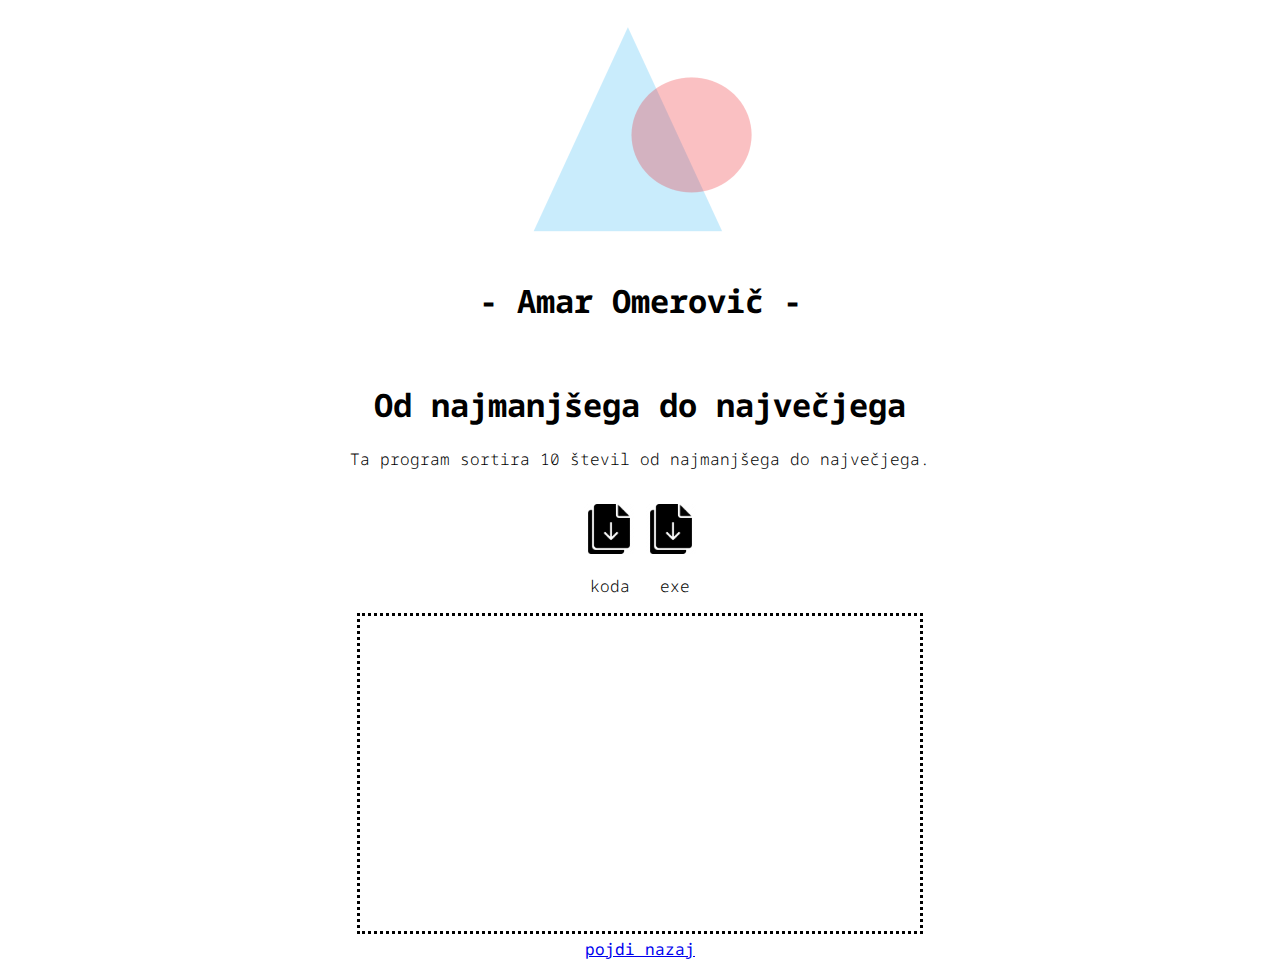
==== najmanjnajvec.html @ 2a774eb1 "Add files via upload" ====
<!DOCTYPE html>
<html lang="en">

<meta charset="UTF-8">
<title>Amar Omerovič</title>
<meta name="viewport" content="width=device-width,initial-scale=1">

<style>

@import url('https://fonts.googleapis.com/css2?family=Noto+Sans+Mono&display=swap');

.center {
  display: block;
  margin-left: auto;
  margin-right: auto;
  width: 250px;
  height: 250px;
}

h1 {font-family: 'Noto Sans Mono', monospace;}

p {font-family: 'Noto Sans Mono', monospace; font-weight: 300;}

a {
  color: #0000EE;
  font-family: 'Noto Sans Mono', monospace;
}

</style>

<body>

<div style="text-align: center;">
<img src="bruh.png" class="center">

<h1>- Amar Omerovič -</h1>

<br>

<h1>Od najmanjšega do največjega</h1>
<p>Ta program sortira 10 števil od najmanjšega do največjega.</p> 

<br>

<a href="solve.c"><img src="df.png" width="50px" height="50px"></a>&nbsp;&nbsp;&nbsp;<a href="solve.exe"><img src="df.png" width="50px" height="50px"></a>
<p>koda&nbsp;&nbsp;&nbsp;exe</p>

<iframe style="border: 3px dotted;" width="560" height="315" src="https://www.youtube-nocookie.com/embed/xli_FI7CuzA" title="YouTube video player" frameborder="0" allow="accelerometer; autoplay; clipboard-write; encrypted-media; gyroscope; picture-in-picture" allowfullscreen></iframe>

<br>

<a href="index.html">pojdi nazaj</a>

</div>

</body>
</html>
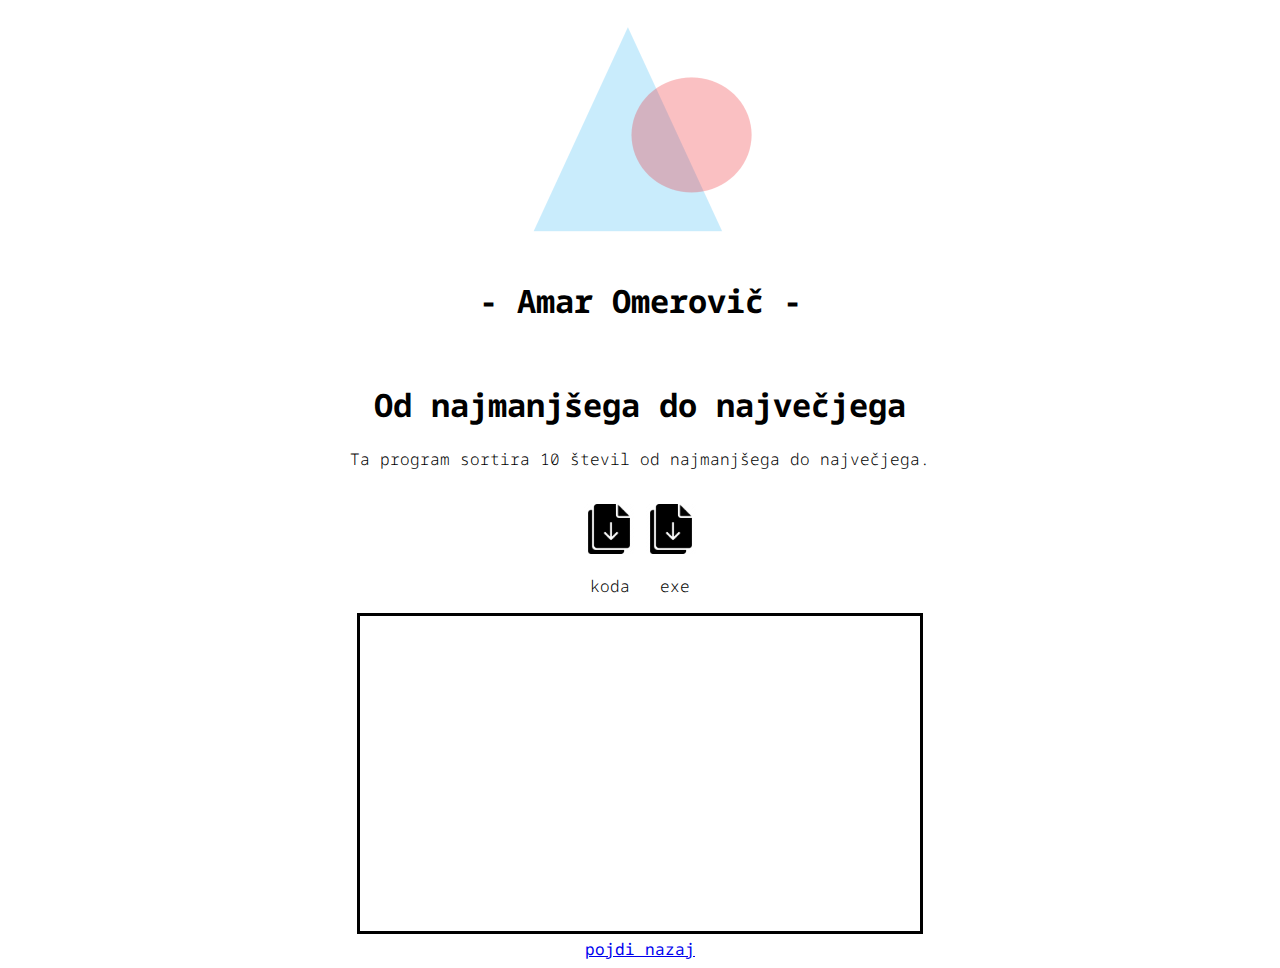
==== commit d6e4c976: "Update najmanjnajvec.html" ====
--- a/najmanjnajvec.html
+++ b/najmanjnajvec.html
@@ -45,7 +45,7 @@
 <a href="solve.c"><img src="df.png" width="50px" height="50px"></a>&nbsp;&nbsp;&nbsp;<a href="solve.exe"><img src="df.png" width="50px" height="50px"></a>
 <p>koda&nbsp;&nbsp;&nbsp;exe</p>
 
-<iframe style="border: 3px dotted;" width="560" height="315" src="https://www.youtube-nocookie.com/embed/xli_FI7CuzA" title="YouTube video player" frameborder="0" allow="accelerometer; autoplay; clipboard-write; encrypted-media; gyroscope; picture-in-picture" allowfullscreen></iframe>
+<iframe style="border: 3px solid;" width="560" height="315" src="https://www.youtube-nocookie.com/embed/xli_FI7CuzA" title="YouTube video player" frameborder="0" allow="accelerometer; autoplay; clipboard-write; encrypted-media; gyroscope; picture-in-picture" allowfullscreen></iframe>
 
 <br>
 
@@ -54,4 +54,4 @@
 </div>
 
 </body>
-</html> +</html> 
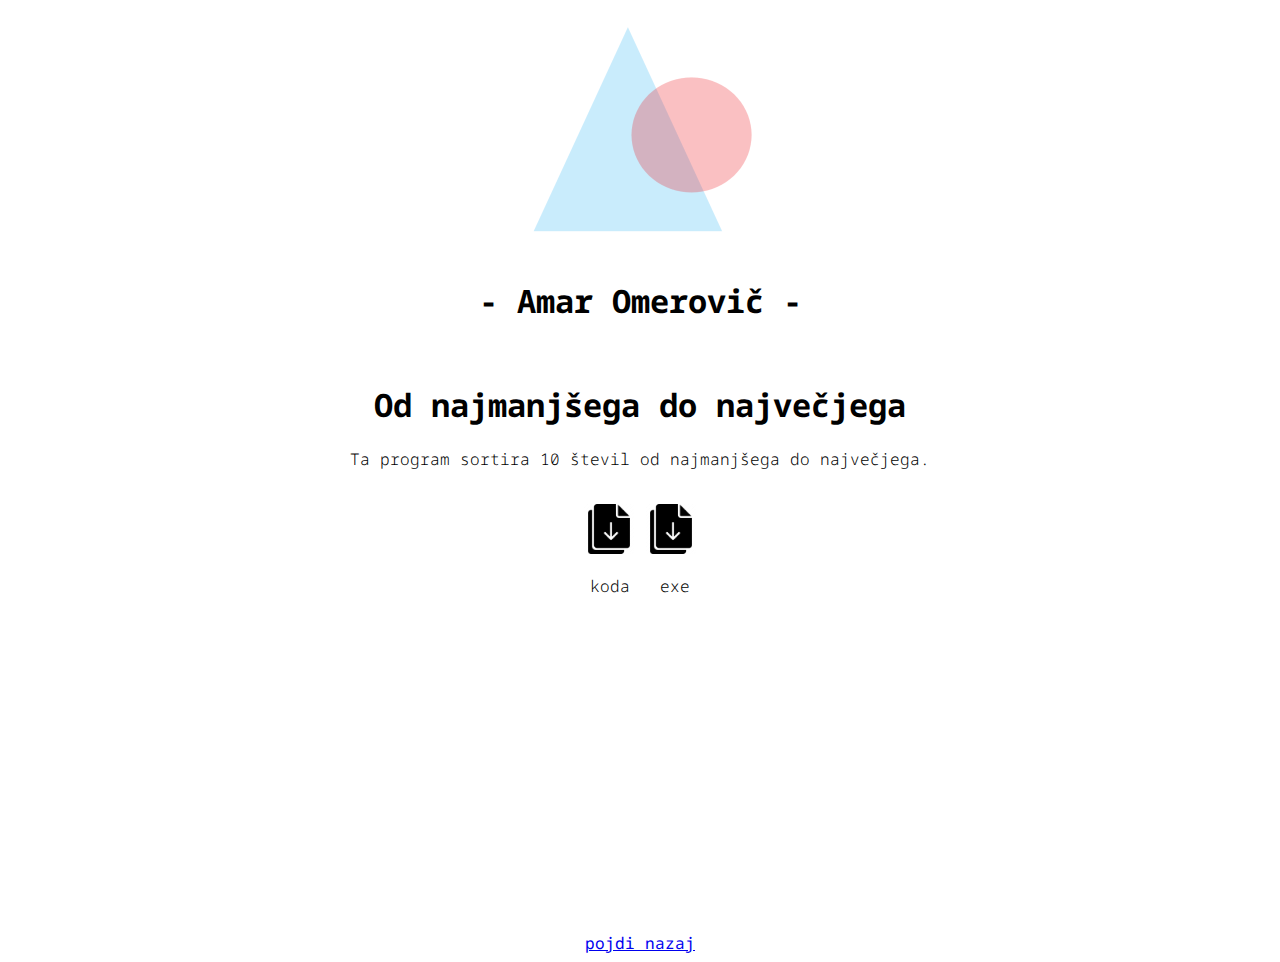
==== commit 85273db6: "Update najmanjnajvec.html" ====
--- a/najmanjnajvec.html
+++ b/najmanjnajvec.html
@@ -45,7 +45,7 @@
 <a href="solve.c"><img src="df.png" width="50px" height="50px"></a>&nbsp;&nbsp;&nbsp;<a href="solve.exe"><img src="df.png" width="50px" height="50px"></a>
 <p>koda&nbsp;&nbsp;&nbsp;exe</p>
 
-<iframe style="border: 3px solid;" width="560" height="315" src="https://www.youtube-nocookie.com/embed/xli_FI7CuzA" title="YouTube video player" frameborder="0" allow="accelerometer; autoplay; clipboard-write; encrypted-media; gyroscope; picture-in-picture" allowfullscreen></iframe>
+<iframe width="560" height="315" src="https://www.youtube-nocookie.com/embed/xli_FI7CuzA" title="YouTube video player" frameborder="0" allow="accelerometer; autoplay; clipboard-write; encrypted-media; gyroscope; picture-in-picture" allowfullscreen></iframe>
 
 <br>
 
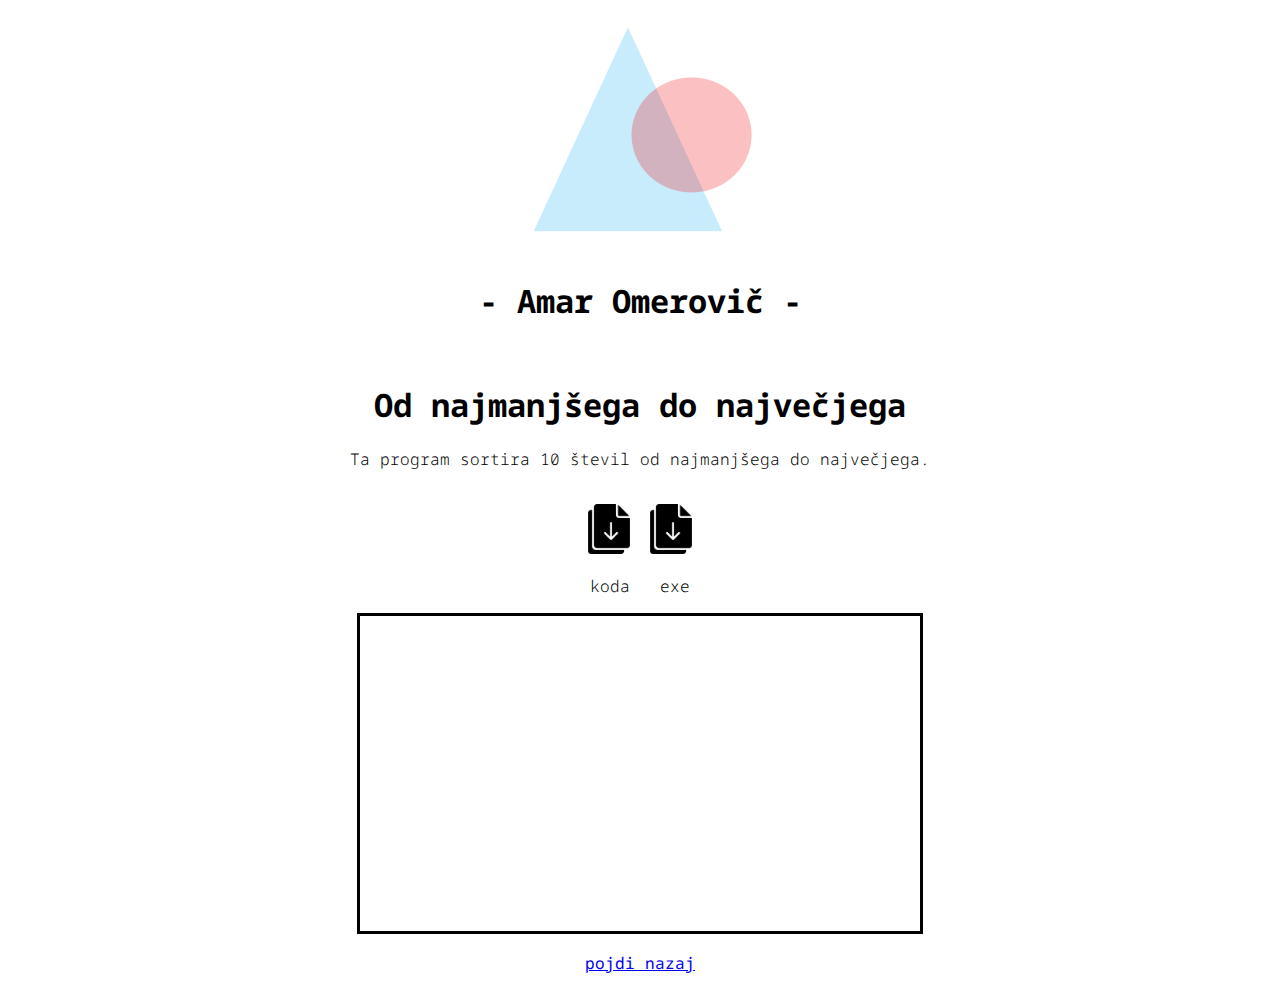
==== commit 4a04a2db: "Add files via upload" ====
--- a/najmanjnajvec.html
+++ b/najmanjnajvec.html
@@ -26,6 +26,8 @@
   font-family: 'Noto Sans Mono', monospace;
 }
 
+div {margin: auto;}
+
 </style>
 
 <body>
@@ -45,7 +47,9 @@
 <a href="solve.c"><img src="df.png" width="50px" height="50px"></a>&nbsp;&nbsp;&nbsp;<a href="solve.exe"><img src="df.png" width="50px" height="50px"></a>
 <p>koda&nbsp;&nbsp;&nbsp;exe</p>
 
+<div style="width: 560px; height: 315px; border: 3px solid;">
 <iframe width="560" height="315" src="https://www.youtube-nocookie.com/embed/xli_FI7CuzA" title="YouTube video player" frameborder="0" allow="accelerometer; autoplay; clipboard-write; encrypted-media; gyroscope; picture-in-picture" allowfullscreen></iframe>
+</div>
 
 <br>
 
@@ -54,4 +58,4 @@
 </div>
 
 </body>
-</html> 
+</html> 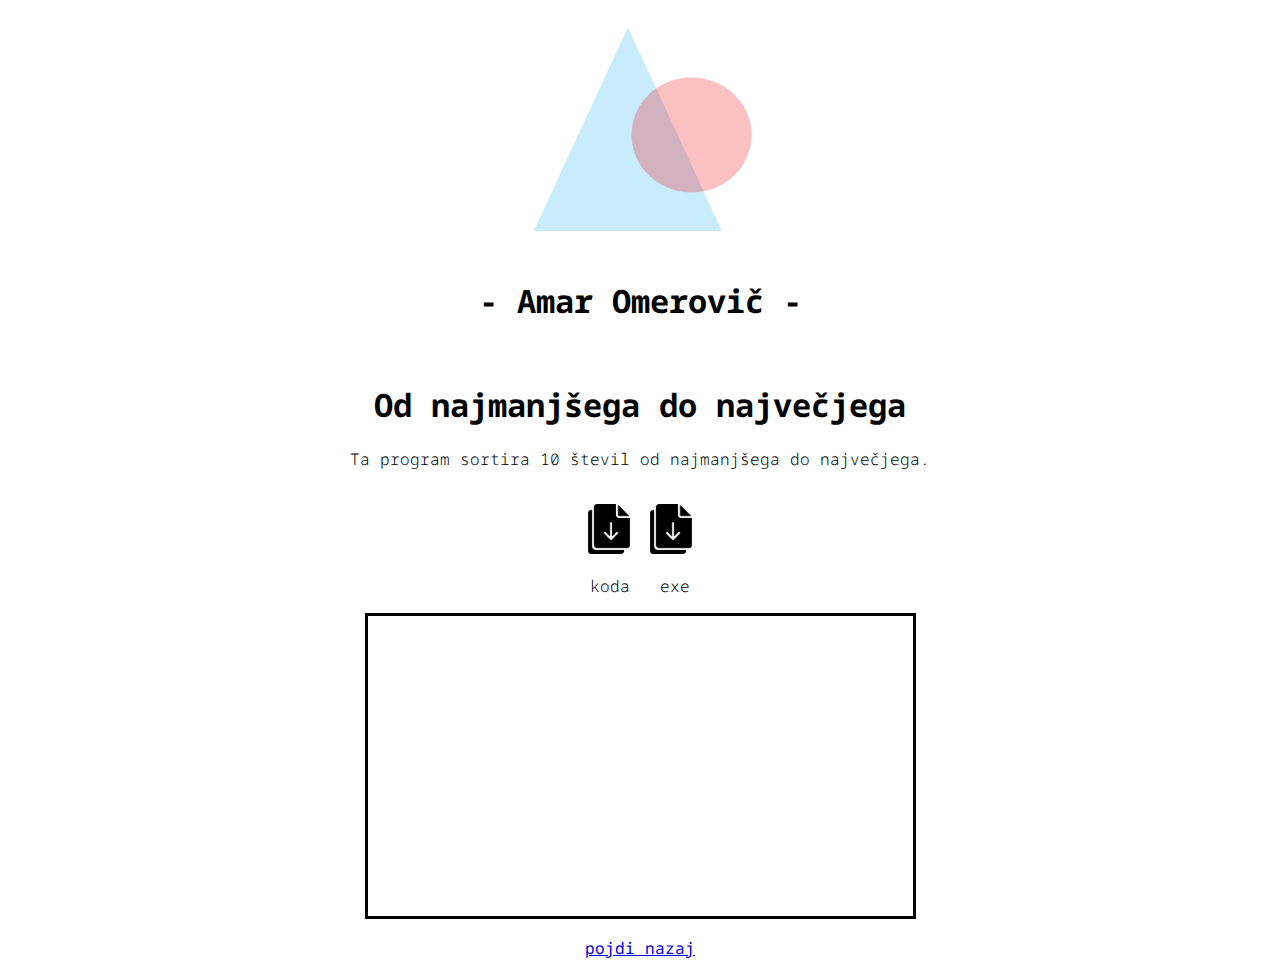
==== commit 03fce349: "Add files via upload" ====
--- a/najmanjnajvec.html
+++ b/najmanjnajvec.html
@@ -47,7 +47,7 @@
 <a href="solve.c"><img src="df.png" width="50px" height="50px"></a>&nbsp;&nbsp;&nbsp;<a href="solve.exe"><img src="df.png" width="50px" height="50px"></a>
 <p>koda&nbsp;&nbsp;&nbsp;exe</p>
 
-<div style="width: 560px; height: 315px; border: 3px solid;">
+<div style="width: 545px; height: 300px; border: 3px solid;">
 <iframe width="560" height="315" src="https://www.youtube-nocookie.com/embed/xli_FI7CuzA" title="YouTube video player" frameborder="0" allow="accelerometer; autoplay; clipboard-write; encrypted-media; gyroscope; picture-in-picture" allowfullscreen></iframe>
 </div>
 
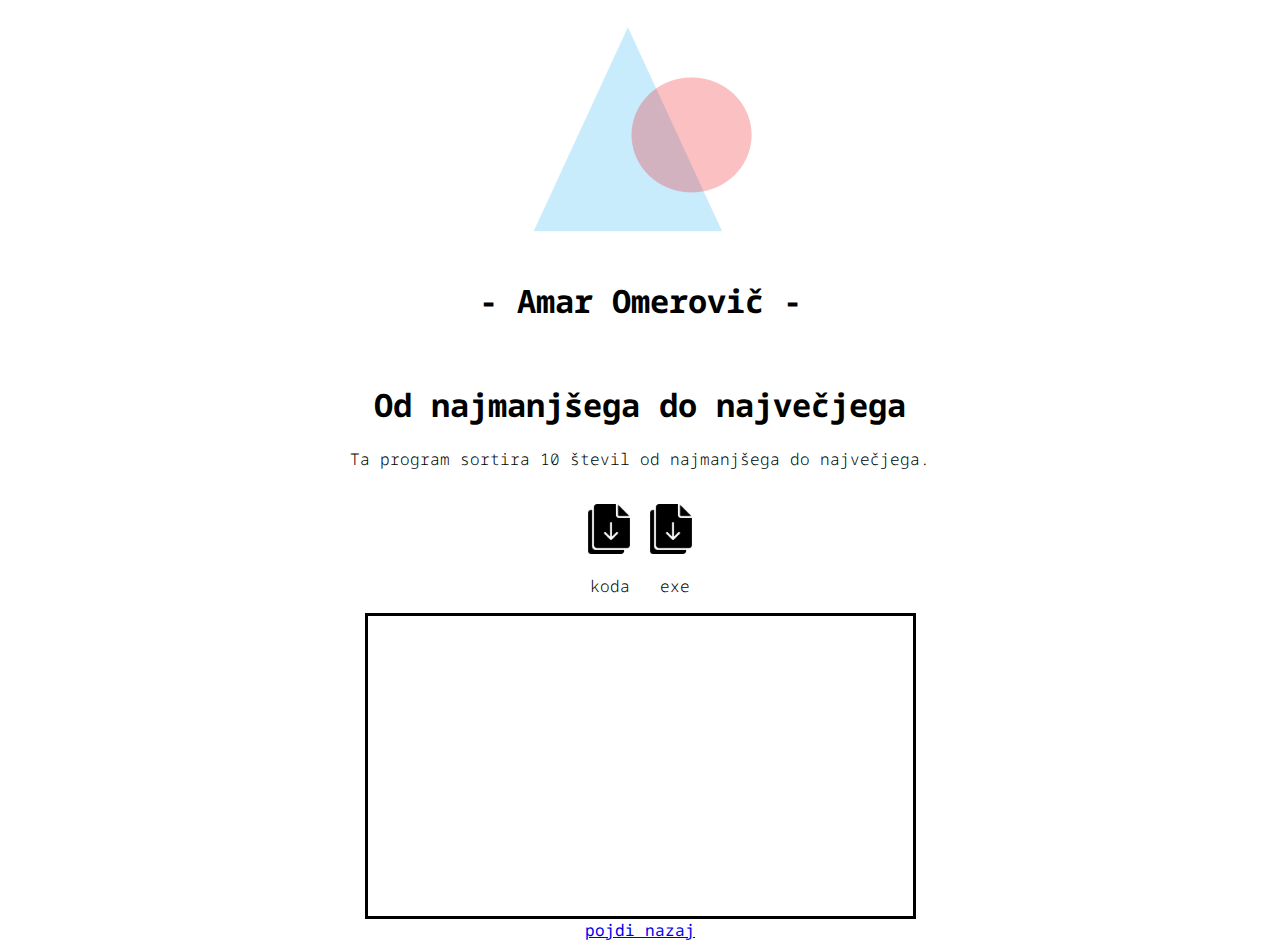
==== commit 97f5bd92: "Add files via upload" ====
--- a/najmanjnajvec.html
+++ b/najmanjnajvec.html
@@ -48,10 +48,8 @@
 <p>koda&nbsp;&nbsp;&nbsp;exe</p>
 
 <div style="width: 545px; height: 300px; border: 3px solid;">
-<iframe width="560" height="315" src="https://www.youtube-nocookie.com/embed/xli_FI7CuzA" title="YouTube video player" frameborder="0" allow="accelerometer; autoplay; clipboard-write; encrypted-media; gyroscope; picture-in-picture" allowfullscreen></iframe>
+<iframe width="545" height="300" src="https://www.youtube-nocookie.com/embed/xli_FI7CuzA" title="YouTube video player" frameborder="0" allow="accelerometer; autoplay; clipboard-write; encrypted-media; gyroscope; picture-in-picture" allowfullscreen></iframe>
 </div>
-
-<br>
 
 <a href="index.html">pojdi nazaj</a>
 
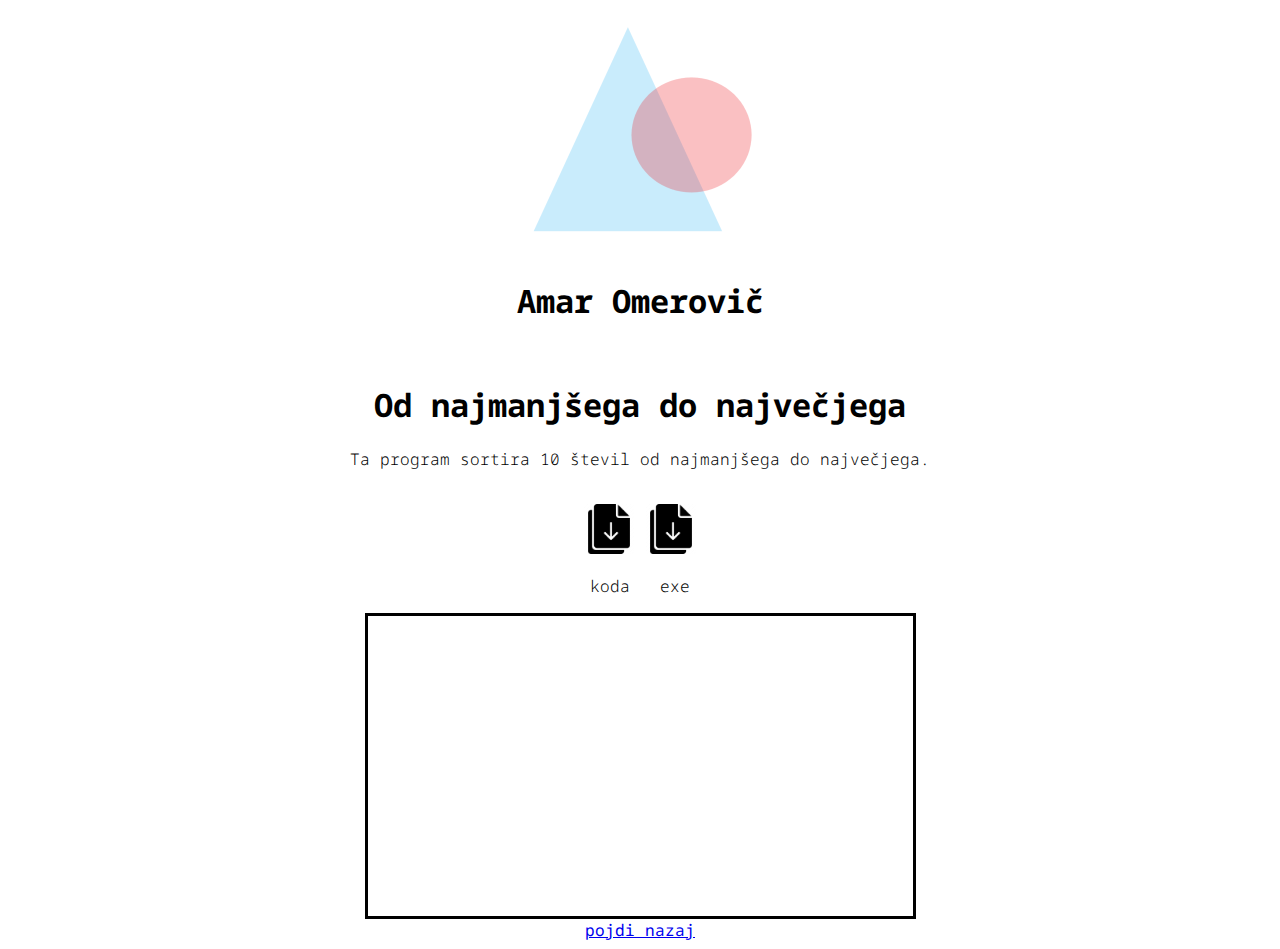
==== commit 40d7271f: "Add files via upload" ====
--- a/najmanjnajvec.html
+++ b/najmanjnajvec.html
@@ -35,7 +35,7 @@
 <div style="text-align: center;">
 <img src="bruh.png" class="center">
 
-<h1>- Amar Omerovič -</h1>
+<h1>Amar Omerovič</h1>
 
 <br>
 
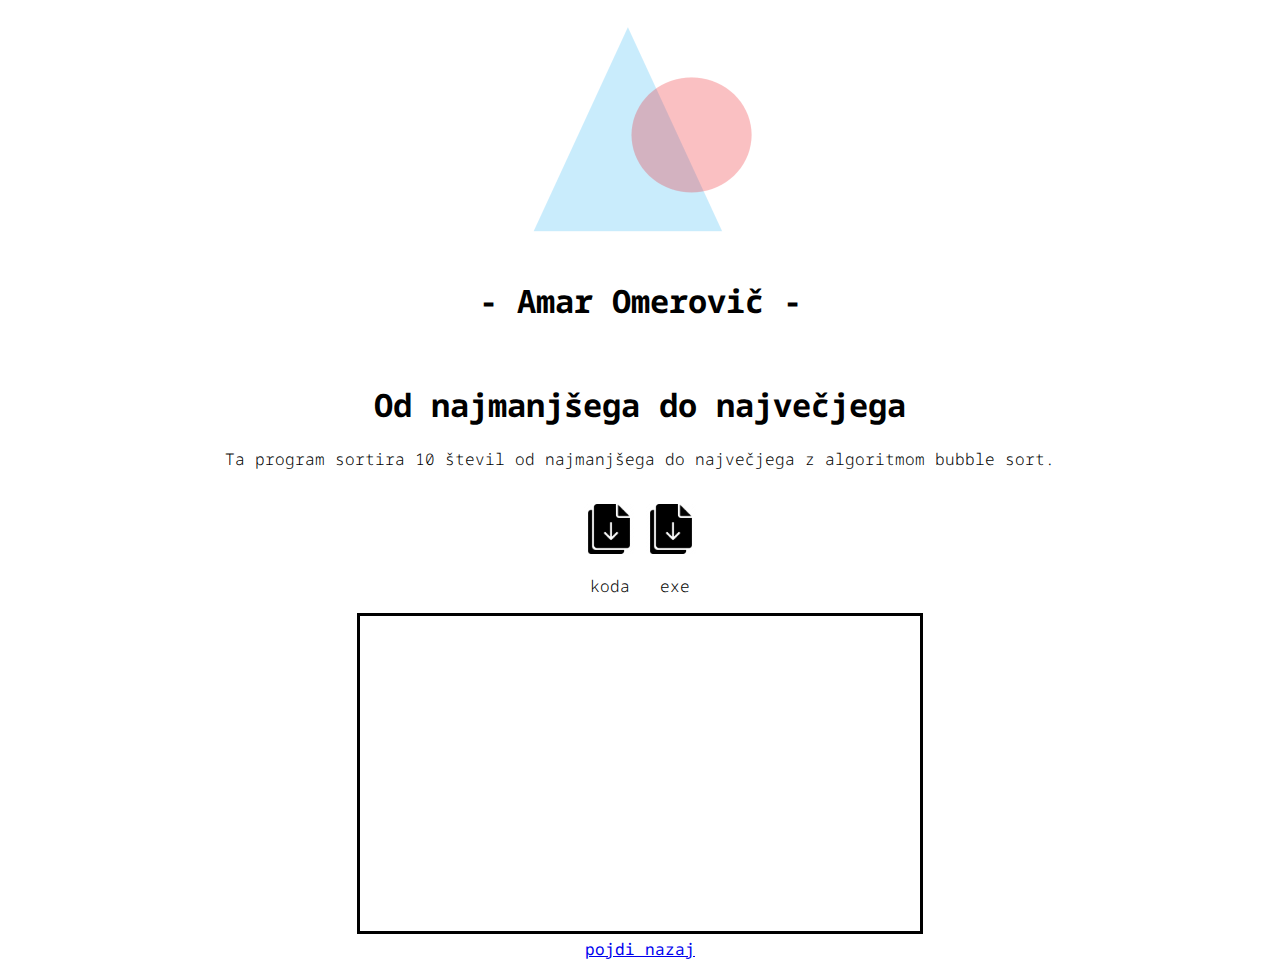
==== commit d0481ee1: "Add files via upload" ====
--- a/najmanjnajvec.html
+++ b/najmanjnajvec.html
@@ -26,7 +26,19 @@
   font-family: 'Noto Sans Mono', monospace;
 }
 
-div {margin: auto;}
+.if{border: 3px solid; width: 560px; height: 315px;}
+
+@media only screen and (max-width: 600px) {
+  .if{
+    width: 400px; height: 255px;
+  }
+}
+
+@media only screen and (max-width: 435px) {
+  .if{
+    width: 300px; height: 155px;
+  }
+}
 
 </style>
 
@@ -35,21 +47,21 @@
 <div style="text-align: center;">
 <img src="bruh.png" class="center">
 
-<h1>Amar Omerovič</h1>
+<h1>- Amar Omerovič -</h1>
 
 <br>
 
 <h1>Od najmanjšega do največjega</h1>
-<p>Ta program sortira 10 števil od najmanjšega do največjega.</p> 
+<p>Ta program sortira 10 števil od najmanjšega do največjega z algoritmom bubble sort.</p> 
 
 <br>
 
 <a href="solve.c"><img src="df.png" width="50px" height="50px"></a>&nbsp;&nbsp;&nbsp;<a href="solve.exe"><img src="df.png" width="50px" height="50px"></a>
 <p>koda&nbsp;&nbsp;&nbsp;exe</p>
 
-<div style="width: 545px; height: 300px; border: 3px solid;">
-<iframe width="545" height="300" src="https://www.youtube-nocookie.com/embed/xli_FI7CuzA" title="YouTube video player" frameborder="0" allow="accelerometer; autoplay; clipboard-write; encrypted-media; gyroscope; picture-in-picture" allowfullscreen></iframe>
-</div>
+<iframe class="if" src="https://www.youtube-nocookie.com/embed/xli_FI7CuzA" title="YouTube video player" frameborder="0" allow="accelerometer; autoplay; clipboard-write; encrypted-media; gyroscope; picture-in-picture" allowfullscreen></iframe>
+
+<br>
 
 <a href="index.html">pojdi nazaj</a>
 
